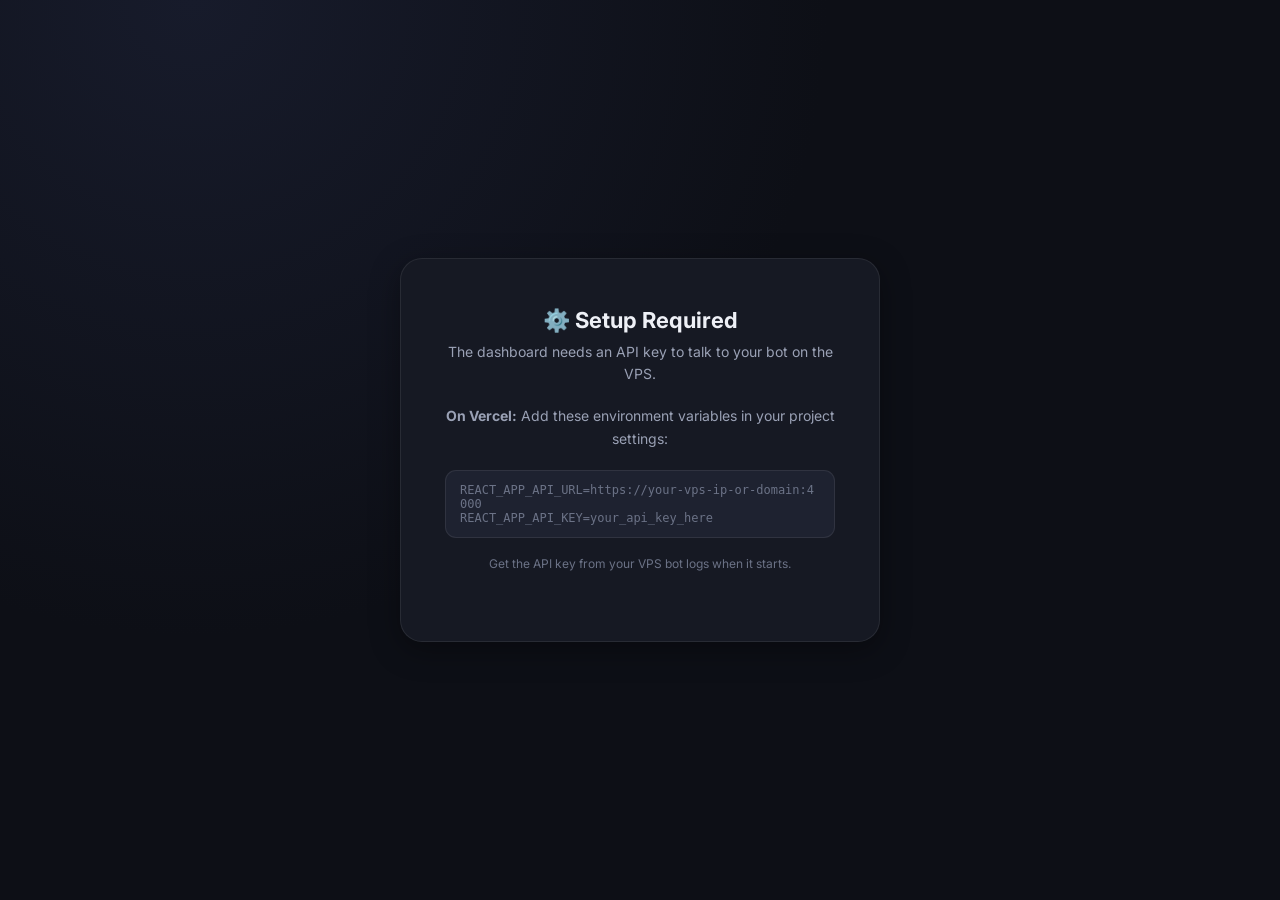
==== vercel-dashboard/public/index.html @ e4121de7 "Add files via upload" ====
<!DOCTYPE html>
<html lang="en">
<head>
  <meta charset="UTF-8" />
  <meta name="viewport" content="width=device-width, initial-scale=1.0" />
  <title>StatHive Dashboard</title>
  <link rel="preconnect" href="https://fonts.googleapis.com" />
  <link rel="preconnect" href="https://fonts.gstatic.com" crossorigin />
  <link href="https://fonts.googleapis.com/css2?family=Inter:wght@400;500;600;700;800&display=swap" rel="stylesheet" />
  <style>
    :root {
      --bg: #0d0f16;
      --surface: #161923;
      --surface-2: #1e2230;
      --surface-3: #262b3d;
      --border: rgba(255, 255, 255, 0.08);
      --border-soft: rgba(255, 255, 255, 0.05);
      --text: #eef0f6;
      --text-dim: #9aa1b5;
      --text-faint: #6b7286;
      --accent: #5865f2;
      --accent-hover: #6f7bf5;
      --success: #57f287;
      --danger: #ed4245;
      --danger-soft: rgba(237, 66, 69, 0.15);
      --warning: #f5a623;
      --radius-lg: 22px;
      --radius-md: 16px;
      --radius-sm: 11px;
      --shadow: 0 8px 30px rgba(0, 0, 0, 0.35);
    }
    * { box-sizing: border-box; }
    html, body { height: 100%; }
    body {
      margin: 0;
      font-family: "Inter", -apple-system, BlinkMacSystemFont, sans-serif;
      background: radial-gradient(circle at 15% 0%, #171b2b 0%, var(--bg) 45%);
      color: var(--text);
      min-height: 100vh;
    }
    #app { min-height: 100vh; display: flex; flex-direction: column; }
    .loading-screen { min-height: 100vh; display: flex; align-items: center; justify-content: center; }
    .spinner { width: 36px; height: 36px; border-radius: 50%; border: 3px solid var(--border); border-top-color: var(--accent); animation: spin 0.8s linear infinite; }
    @keyframes spin { to { transform: rotate(360deg); } }

    .setup-card { background: var(--surface); border: 1px solid var(--border); border-radius: var(--radius-lg); box-shadow: var(--shadow); padding: 48px 44px; text-align: center; max-width: 480px; }
    .setup-card h1 { font-size: 22px; margin: 0 0 8px; font-weight: 700; }
    .setup-card p { color: var(--text-dim); font-size: 14px; margin: 0 0 20px; line-height: 1.6; }
    .code-block { background: var(--surface-2); border: 1px solid var(--border); border-radius: var(--radius-sm); padding: 12px 14px; font-family: monospace; font-size: 12px; text-align: left; word-break: break-all; margin-bottom: 16px; color: var(--text-faint); }

    .topbar { display: flex; align-items: center; justify-content: space-between; padding: 16px 28px; border-bottom: 1px solid var(--border-soft); position: sticky; top: 0; background: rgba(13, 15, 22, 0.85); backdrop-filter: blur(10px); z-index: 10; }
    .topbar-left { display: flex; align-items: center; gap: 14px; }
    .brand { display: flex; align-items: center; gap: 10px; font-weight: 800; font-size: 16px; text-decoration: none; color: var(--text); }
    .brand .logo-sm { width: 30px; height: 30px; border-radius: 9px; background: linear-gradient(135deg, var(--accent), #8b5cf6); display: flex; align-items: center; justify-content: center; font-size: 15px; }
    .guild-chip { display: flex; align-items: center; gap: 8px; font-weight: 600; font-size: 15px; }
    .guild-chip .icon { width: 26px; height: 26px; border-radius: 8px; background: var(--surface-3); display: flex; align-items: center; justify-content: center; font-size: 12px; font-weight: 700; }
    .crumb-sep { color: var(--text-faint); }

    .page { max-width: 980px; margin: 0 auto; padding: 32px 24px 80px; width: 100%; flex: 1; }
    .page-header { display: flex; align-items: center; justify-content: space-between; margin-bottom: 24px; flex-wrap: wrap; gap: 12px; }
    .page-header h1 { font-size: 22px; margin: 0; font-weight: 800; }
    .page-header p { color: var(--text-dim); font-size: 14px; margin: 4px 0 0; }

    .btn { display: inline-flex; align-items: center; justify-content: center; gap: 8px; border: none; border-radius: var(--radius-sm); padding: 11px 20px; font-family: inherit; font-size: 14px; font-weight: 600; cursor: pointer; transition: all 0.15s ease; }
    .btn-primary { background: var(--accent); color: white; }
    .btn-primary:hover { background: var(--accent-hover); transform: translateY(-1px); }
    .btn-secondary { background: var(--surface-3); color: var(--text); }
    .btn-secondary:hover { background: #303650; }
    .btn-danger { background: var(--danger-soft); color: #ff8183; }
    .btn-danger:hover { background: rgba(237, 66, 69, 0.28); }
    .btn-sm { padding: 7px 14px; font-size: 13px; }

    .guild-grid { display: grid; grid-template-columns: repeat(auto-fill, minmax(220px, 1fr)); gap: 16px; }
    .guild-card { background: var(--surface); border: 1px solid var(--border); border-radius: var(--radius-md); padding: 20px; display: flex; flex-direction: column; align-items: center; gap: 12px; text-align: center; cursor: pointer; transition: all 0.15s ease; }
    .guild-card:hover { border-color: var(--accent); transform: translateY(-2px); }
    .guild-card .icon { width: 64px; height: 64px; border-radius: 18px; background: var(--surface-3); display: flex; align-items: center; justify-content: center; font-size: 28px; font-weight: 700; }
    .guild-card .name { font-weight: 600; font-size: 14px; }

    .tabs { display: flex; gap: 6px; border-bottom: 1px solid var(--border-soft); margin-bottom: 24px; }
    .tab { padding: 10px 18px; font-size: 14px; font-weight: 600; color: var(--text-dim); cursor: pointer; border-radius: var(--radius-sm) var(--radius-sm) 0 0; border-bottom: 2px solid transparent; }
    .tab:hover { color: var(--text); }
    .tab.active { color: var(--text); border-bottom-color: var(--accent); }

    .card { background: var(--surface); border: 1px solid var(--border); border-radius: var(--radius-lg); padding: 24px; }
    .status-list { display: flex; flex-direction: column; gap: 12px; }
    .status-card { background: var(--surface); border: 1px solid var(--border); border-left: 4px solid var(--surface-3); border-radius: var(--radius-md); padding: 16px 18px; display: flex; align-items: center; justify-content: space-between; gap: 16px; flex-wrap: wrap; }
    .status-card .info { display: flex; flex-direction: column; gap: 4px; min-width: 0; }
    .status-card .info .name { font-weight: 700; font-size: 15px; }
    .status-card .info .meta { font-size: 12.5px; color: var(--text-dim); display: flex; gap: 10px; flex-wrap: wrap; }
    .status-card .actions { display: flex; gap: 8px; }
    .status-card.online { border-left-color: var(--success); }
    .status-card.offline { border-left-color: var(--danger); }

    .empty-state { text-align: center; padding: 60px 20px; color: var(--text-dim); background: var(--surface); border-radius: var(--radius-lg); border: 1px solid var(--border); }

    .modal-backdrop { position: fixed; inset: 0; background: rgba(5, 6, 10, 0.65); display: flex; align-items: center; justify-content: center; padding: 20px; z-index: 100; backdrop-filter: blur(2px); }
    .modal { background: var(--surface); border: 1px solid var(--border); border-radius: var(--radius-lg); box-shadow: var(--shadow); padding: 28px; width: 100%; max-width: 560px; max-height: 88vh; overflow-y: auto; }
    .modal h2 { margin: 0 0 20px; font-size: 18px; font-weight: 800; }
    .modal-actions { display: flex; justify-content: flex-end; gap: 10px; margin-top: 22px; }

    .field { margin-bottom: 16px; }
    .field label { display: block; font-size: 13px; font-weight: 600; margin-bottom: 6px; color: var(--text-dim); }
    input, select { width: 100%; background: var(--surface-2); border: 1px solid var(--border); color: var(--text); border-radius: var(--radius-sm); padding: 10px 13px; font-family: inherit; font-size: 14px; }
    input:focus, select:focus { outline: none; border-color: var(--accent); }
    .field-row { display: grid; grid-template-columns: 1fr 1fr; gap: 14px; }
    @media (max-width: 560px) { .field-row { grid-template-columns: 1fr; } }

    .toast-stack { position: fixed; bottom: 20px; right: 20px; display: flex; flex-direction: column; gap: 10px; z-index: 200; }
    .toast { background: var(--surface-3); border: 1px solid var(--border); border-radius: var(--radius-sm); padding: 12px 16px; font-size: 13.5px; box-shadow: var(--shadow); max-width: 320px; animation: toast-in 0.2s ease; }
    .toast.success { border-color: rgba(87, 242, 135, 0.4); color: #8ff5b0; }
    .toast.error { border-color: rgba(237, 66, 69, 0.4); color: #ff9d9e; }
    @keyframes toast-in { from { opacity: 0; transform: translateY(6px); } to { opacity: 1; transform: translateY(0); } }
  </style>
</head>
<body>
  <div id="app">
    <div class="loading-screen"><div class="spinner"></div></div>
  </div>

  <script src="/config.js"></script>
  <script>
    const app = document.getElementById("app");

    // Get API URL and key from environment (Vercel env vars)
    // window.ENV is set by config.js which reads from process.env (Vercel) or localStorage (browser)
    const API_URL = (window.ENV?.API_URL ?? "http://localhost:4000").replace(/\/$/, "");
    const API_KEY = window.ENV?.API_KEY || "";

    if (!API_KEY) {
      app.innerHTML = `
        <div class="loading-screen">
          <div class="setup-card">
            <h1>⚙️ Setup Required</h1>
            <p>The dashboard needs an API key to talk to your bot on the VPS.</p>
            <p><strong>On Vercel:</strong> Add these environment variables in your project settings:</p>
            <div class="code-block">REACT_APP_API_URL=https://your-vps-ip-or-domain:4000<br>REACT_APP_API_KEY=your_api_key_here</div>
            <p style="font-size:12px;color:var(--text-faint);">Get the API key from your VPS bot logs when it starts.</p>
          </div>
        </div>`;
      throw new Error("Missing API configuration");
    }

    async function api(path, options = {}) {
      const res = await fetch(`${API_URL}${path}`, {
        method: options.method || "GET",
        headers: {
          ...(options.body ? { "Content-Type": "application/json" } : {}),
          "Authorization": `Bearer ${API_KEY}`,
        },
        body: options.body ? JSON.stringify(options.body) : undefined,
      });
      if (res.status === 204) return null;
      let data;
      try { data = await res.json(); } catch {}
      if (!res.ok) throw new Error((data?.error) || `Request failed (${res.status})`);
      return data;
    }

    function toast(message, type = "success") {
      let stack = document.querySelector(".toast-stack");
      if (!stack) { stack = document.createElement("div"); stack.className = "toast-stack"; document.body.appendChild(stack); }
      const el = document.createElement("div");
      el.className = `toast ${type}`;
      el.textContent = message;
      stack.appendChild(el);
      setTimeout(() => el.remove(), 4500);
    }

    function escapeHtml(str) {
      return String(str || "").replace(/[&<>"']/g, c => ({ "&": "&amp;", "<": "&lt;", ">": "&gt;", '"': "&quot;", "'": "&#39;" }[c]));
    }

    const state = { guildId: null, activeTab: "statuses" };

    function navigate(path) {
      history.pushState({}, "", path);
      render();
    }
    window.addEventListener("popstate", render);

    async function render() {
      const path = location.pathname;
      const guildMatch = path.match(/^\/g\/([0-9]+)/);

      if (guildMatch) {
        state.guildId = guildMatch[1];
        renderGuildDashboard(state.guildId);
      } else {
        renderPicker();
      }
    }

    async function renderPicker() {
      // List guilds — we only show guilds the bot is in. User has to enter the guild ID.
      app.innerHTML = `
        <div class="loading-screen">
          <div class="setup-card">
            <h1>🐝 StatHive Dashboard</h1>
            <p>Enter your server ID to manage its status cards and bot appearance.</p>
            <div class="field">
              <label>Server/Guild ID</label>
              <input type="text" id="guild-id-input" placeholder="123456789012345678" />
            </div>
            <button class="btn btn-primary btn-block" id="connect-btn">Connect to server</button>
            <p style="font-size:12px;color:var(--text-faint);margin-top:20px;">To find your server ID: right-click your server in Discord, copy server ID.</p>
          </div>
        </div>`;
      document.getElementById("connect-btn").addEventListener("click", async () => {
        const guildId = document.getElementById("guild-id-input").value.trim();
        if (!guildId || !/^\d+$/.test(guildId)) {
          toast("Invalid server ID", "error");
          return;
        }
        try {
          await api(`/api/guilds/${guildId}`);
          navigate(`/g/${guildId}`);
        } catch (err) {
          toast(`${err.message}`, "error");
        }
      });
    }

    async function renderGuildDashboard(guildId) {
      app.innerHTML = `<div class="loading-screen"><div class="spinner"></div></div>`;

      let guild;
      try {
        guild = await api(`/api/guilds/${guildId}`);
      } catch (err) {
        app.innerHTML = `
          <div class="loading-screen">
            <div class="card" style="max-width:420px;text-align:center;">
              <p style="color:var(--text-dim);">${escapeHtml(err.message)}</p>
              <button class="btn btn-secondary" onclick="location.href='/'">Go back</button>
            </div>
          </div>`;
        return;
      }

      app.innerHTML = `
        <div class="topbar">
          <div class="topbar-left">
            <a class="brand" href="/" onclick="history.pushState({}, '', '/'); render(); return false;"><span class="logo-sm">🐝</span> StatHive</a>
            <span class="crumb-sep">/</span>
            <div class="guild-chip"><span class="icon">${guild.name[0] || "?"}</span>${escapeHtml(guild.name)}</div>
          </div>
        </div>
        <div class="page">
          <div class="tabs">
            <div class="tab ${state.activeTab === "statuses" ? "active" : ""}" data-tab="statuses">Statuses</div>
            <div class="tab ${state.activeTab === "profile" ? "active" : ""}" data-tab="profile">Bot Profile</div>
          </div>
          <div id="tab-content"></div>
        </div>`;

      document.querySelectorAll(".tab").forEach(t => t.addEventListener("click", () => {
        state.activeTab = t.dataset.tab;
        renderGuildDashboard(guildId);
      }));

      if (state.activeTab === "statuses") renderStatusesTab(guildId);
      else renderProfileTab(guildId);
    }

    async function renderStatusesTab(guildId) {
      const content = document.getElementById("tab-content");
      content.innerHTML = `
        <div class="page-header">
          <div><h1 style="font-size:17px;">Tracked statuses</h1><p>Every FiveM server status card posted in this server.</p></div>
          <button class="btn btn-primary" id="new-status-btn">+ New Status</button>
        </div>
        <div id="status-list" class="status-list"><div class="spinner" style="margin: 30px auto;"></div></div>`;

      document.getElementById("new-status-btn").addEventListener("click", () => openStatusModal(guildId));

      try {
        const statuses = await api(`/api/guilds/${guildId}/statuses`);
        const list = document.getElementById("status-list");
        if (statuses.length === 0) {
          list.outerHTML = `<div class="empty-state">No statuses tracked yet. Click <strong>New Status</strong> to add one.</div>`;
          return;
        }
        list.innerHTML = statuses.map(s => `
          <div class="status-card">
            <div class="info">
              <div class="name">${escapeHtml(s.serverName)}</div>
              <div class="meta"><span>🎯 ${escapeHtml(s.serverCode || s.serverAddress || "unknown")}</span><span>#${escapeHtml(s.channelId)}</span></div>
            </div>
            <div class="actions">
              <button class="btn btn-secondary btn-sm" data-edit="${s.messageId}">Edit</button>
              <button class="btn btn-danger btn-sm" data-delete="${s.messageId}">Delete</button>
            </div>
          </div>`).join("");

        statuses.forEach(s => {
          document.querySelector(`[data-edit="${s.messageId}"]`)?.addEventListener("click", () => openStatusModal(guildId, s));
          document.querySelector(`[data-delete="${s.messageId}"]`)?.addEventListener("click", () => {
            if (confirm(`Delete "${s.serverName}"?`)) deleteStatus(guildId, s.messageId);
          });
        });
      } catch (err) {
        document.getElementById("status-list").outerHTML = `<div style="color:#ff9d9e;padding:20px;">${escapeHtml(err.message)}</div>`;
      }
    }

    async function deleteStatus(guildId, messageId) {
      try {
        await api(`/api/guilds/${guildId}/statuses/${messageId}`, { method: "DELETE" });
        toast("Status deleted.");
        renderStatusesTab(guildId);
      } catch (err) {
        toast(err.message, "error");
      }
    }

    async function openStatusModal(guildId, existing = null) {
      const backdrop = document.createElement("div");
      backdrop.className = "modal-backdrop";
      backdrop.innerHTML = `
        <div class="modal">
          <h2>${existing ? "Edit status" : "New status"}</h2>
          <form id="status-form">
            <div class="field">
              <label>Channel</label>
              <select name="channelId" ${existing ? "disabled" : ""} required>
                <option value="">Loading channels...</option>
              </select>
            </div>
            <div class="field"><label>Server name</label><input type="text" name="serverName" value="${escapeHtml(existing?.serverName || "")}" required /></div>
            <div class="field-row">
              <div class="field"><label>Server IP:Port</label><input type="text" name="serverAddress" placeholder="1.2.3.4:30120" value="${escapeHtml(existing?.serverAddress || "")}" /></div>
              <div class="field"><label>CFX code</label><input type="text" name="cfxCode" placeholder="cfx.re/join/abc123" value="${escapeHtml(existing?.serverCode || "")}" /></div>
            </div>
            <div class="modal-actions">
              <button type="button" class="btn btn-secondary" id="cancel-modal">Cancel</button>
              <button type="submit" class="btn btn-primary">${existing ? "Save changes" : "Create status"}</button>
            </div>
          </form>
        </div>`;
      document.body.appendChild(backdrop);
      backdrop.addEventListener("click", (e) => { if (e.target === backdrop) backdrop.remove(); });
      document.getElementById("cancel-modal").addEventListener("click", () => backdrop.remove());

      const channelSelect = backdrop.querySelector('select[name="channelId"]');
      try {
        const channels = await api(`/api/guilds/${guildId}/channels`);
        channelSelect.innerHTML = `<option value="">Select a channel...</option>` +
          channels.map(c => `<option value="${c.id}" ${existing?.channelId === c.id ? "selected" : ""}>#${escapeHtml(c.name)}</option>`).join("");
      } catch (err) {
        channelSelect.innerHTML = `<option value="">Failed to load</option>`;
      }

      document.getElementById("status-form").addEventListener("submit", async (e) => {
        e.preventDefault();
        const formData = new FormData(e.target);
        const body = {
          channelId: existing ? existing.channelId : formData.get("channelId"),
          serverName: formData.get("serverName"),
          serverAddress: formData.get("serverAddress"),
          cfxCode: formData.get("cfxCode"),
          buttons: [],
        };

        try {
          if (existing) {
            await api(`/api/guilds/${guildId}/statuses/${existing.messageId}`, { method: "PATCH", body });
            toast("Status updated.");
          } else {
            await api(`/api/guilds/${guildId}/statuses`, { method: "POST", body });
            toast("Status created.");
          }
          backdrop.remove();
          renderStatusesTab(guildId);
        } catch (err) {
          toast(err.message, "error");
        }
      });
    }

    async function renderProfileTab(guildId) {
      const content = document.getElementById("tab-content");
      content.innerHTML = `
        <div class="page-header"><div><h1 style="font-size:17px;">Bot profile</h1><p>Custom nickname and status-card avatar for this server only.</p></div></div>
        <div class="card" style="max-width:520px;">
          <form id="profile-form">
            <div class="field"><label>Nickname</label><input type="text" name="name" maxlength="32" placeholder="Default bot name" /></div>
            <div class="field"><label>Avatar URL (status cards only)</label><input type="url" name="avatarUrl" placeholder="https://..." /></div>
            <div class="modal-actions" style="justify-content:flex-start;">
              <button type="submit" class="btn btn-primary">Save</button>
              <button type="button" class="btn btn-secondary" id="reset-btn">Reset</button>
            </div>
          </form>
        </div>`;

      const form = document.getElementById("profile-form");
      try {
        const profile = await api(`/api/guilds/${guildId}/profile`);
        form.querySelector('[name="name"]').value = profile.name || "";
        form.querySelector('[name="avatarUrl"]').value = profile.avatarUrl || "";
      } catch (err) {
        toast(`Failed to load profile: ${err.message}`, "error");
      }

      form.addEventListener("submit", async (e) => {
        e.preventDefault();
        const fd = new FormData(form);
        try {
          await api(`/api/guilds/${guildId}/profile`, {
            method: "POST",
            body: { name: fd.get("name") || null, avatarUrl: fd.get("avatarUrl") || null },
          });
          toast("Profile saved.");
        } catch (err) {
          toast(err.message, "error");
        }
      });

      document.getElementById("reset-btn").addEventListener("click", async () => {
        if (!confirm("Reset to defaults?")) return;
        try {
          await api(`/api/guilds/${guildId}/profile/reset`, { method: "POST" });
          form.querySelector('[name="name"]').value = "";
          form.querySelector('[name="avatarUrl"]').value = "";
          toast("Profile reset.");
        } catch (err) {
          toast(err.message, "error");
        }
      });
    }

    render();
  </script>
</body>
</html>
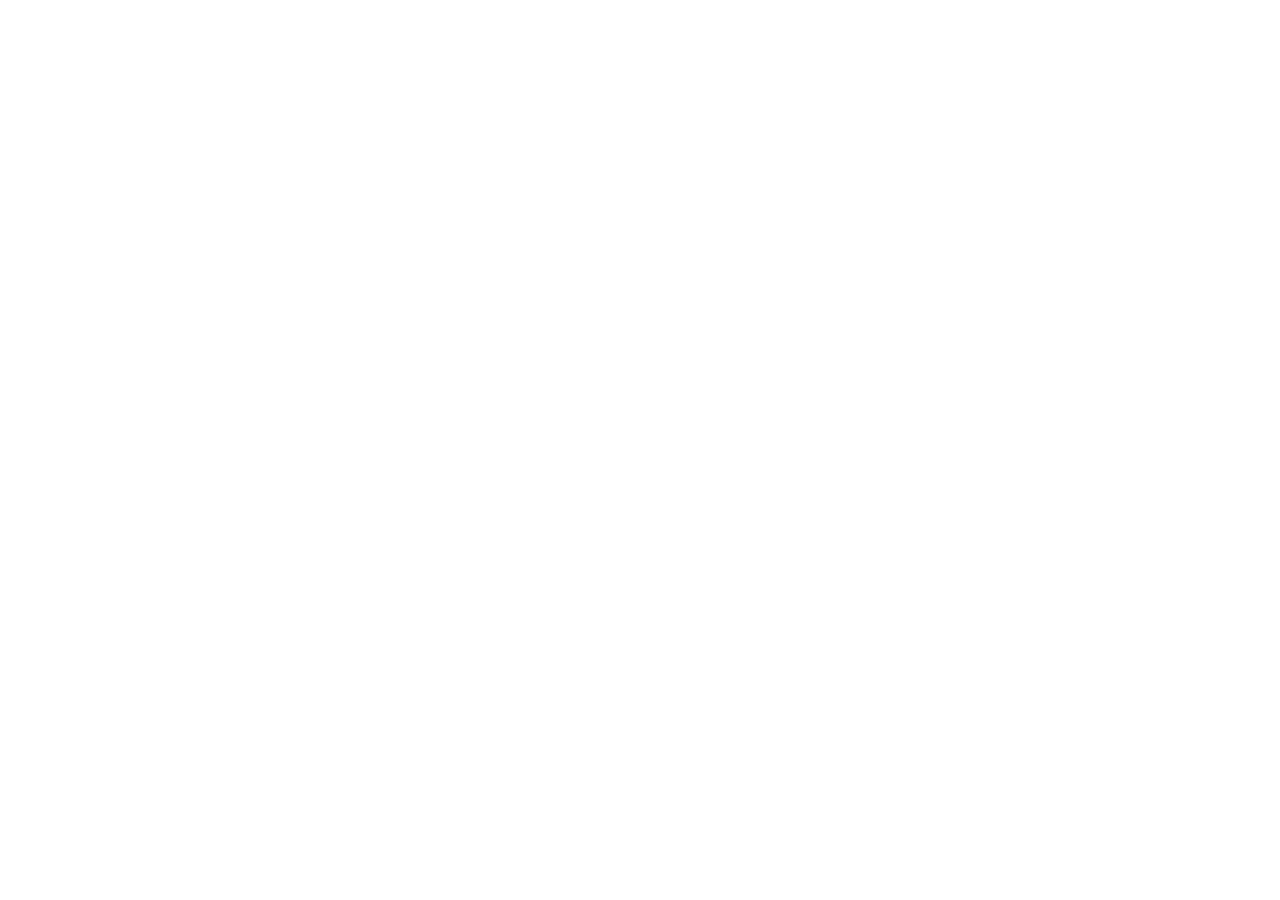
==== commit b224ea24: "Add files via upload" ====
--- a/vercel-dashboard/public/index.html
+++ b/vercel-dashboard/public/index.html
@@ -4,431 +4,16 @@
   <meta charset="UTF-8" />
   <meta name="viewport" content="width=device-width, initial-scale=1.0" />
   <title>StatHive Dashboard</title>
+  <link rel="icon" type="image/png" href="/favicon.png" />
   <link rel="preconnect" href="https://fonts.googleapis.com" />
   <link rel="preconnect" href="https://fonts.gstatic.com" crossorigin />
   <link href="https://fonts.googleapis.com/css2?family=Inter:wght@400;500;600;700;800&display=swap" rel="stylesheet" />
-  <style>
-    :root {
-      --bg: #0d0f16;
-      --surface: #161923;
-      --surface-2: #1e2230;
-      --surface-3: #262b3d;
-      --border: rgba(255, 255, 255, 0.08);
-      --border-soft: rgba(255, 255, 255, 0.05);
-      --text: #eef0f6;
-      --text-dim: #9aa1b5;
-      --text-faint: #6b7286;
-      --accent: #5865f2;
-      --accent-hover: #6f7bf5;
-      --success: #57f287;
-      --danger: #ed4245;
-      --danger-soft: rgba(237, 66, 69, 0.15);
-      --warning: #f5a623;
-      --radius-lg: 22px;
-      --radius-md: 16px;
-      --radius-sm: 11px;
-      --shadow: 0 8px 30px rgba(0, 0, 0, 0.35);
-    }
-    * { box-sizing: border-box; }
-    html, body { height: 100%; }
-    body {
-      margin: 0;
-      font-family: "Inter", -apple-system, BlinkMacSystemFont, sans-serif;
-      background: radial-gradient(circle at 15% 0%, #171b2b 0%, var(--bg) 45%);
-      color: var(--text);
-      min-height: 100vh;
-    }
-    #app { min-height: 100vh; display: flex; flex-direction: column; }
-    .loading-screen { min-height: 100vh; display: flex; align-items: center; justify-content: center; }
-    .spinner { width: 36px; height: 36px; border-radius: 50%; border: 3px solid var(--border); border-top-color: var(--accent); animation: spin 0.8s linear infinite; }
-    @keyframes spin { to { transform: rotate(360deg); } }
-
-    .setup-card { background: var(--surface); border: 1px solid var(--border); border-radius: var(--radius-lg); box-shadow: var(--shadow); padding: 48px 44px; text-align: center; max-width: 480px; }
-    .setup-card h1 { font-size: 22px; margin: 0 0 8px; font-weight: 700; }
-    .setup-card p { color: var(--text-dim); font-size: 14px; margin: 0 0 20px; line-height: 1.6; }
-    .code-block { background: var(--surface-2); border: 1px solid var(--border); border-radius: var(--radius-sm); padding: 12px 14px; font-family: monospace; font-size: 12px; text-align: left; word-break: break-all; margin-bottom: 16px; color: var(--text-faint); }
-
-    .topbar { display: flex; align-items: center; justify-content: space-between; padding: 16px 28px; border-bottom: 1px solid var(--border-soft); position: sticky; top: 0; background: rgba(13, 15, 22, 0.85); backdrop-filter: blur(10px); z-index: 10; }
-    .topbar-left { display: flex; align-items: center; gap: 14px; }
-    .brand { display: flex; align-items: center; gap: 10px; font-weight: 800; font-size: 16px; text-decoration: none; color: var(--text); }
-    .brand .logo-sm { width: 30px; height: 30px; border-radius: 9px; background: linear-gradient(135deg, var(--accent), #8b5cf6); display: flex; align-items: center; justify-content: center; font-size: 15px; }
-    .guild-chip { display: flex; align-items: center; gap: 8px; font-weight: 600; font-size: 15px; }
-    .guild-chip .icon { width: 26px; height: 26px; border-radius: 8px; background: var(--surface-3); display: flex; align-items: center; justify-content: center; font-size: 12px; font-weight: 700; }
-    .crumb-sep { color: var(--text-faint); }
-
-    .page { max-width: 980px; margin: 0 auto; padding: 32px 24px 80px; width: 100%; flex: 1; }
-    .page-header { display: flex; align-items: center; justify-content: space-between; margin-bottom: 24px; flex-wrap: wrap; gap: 12px; }
-    .page-header h1 { font-size: 22px; margin: 0; font-weight: 800; }
-    .page-header p { color: var(--text-dim); font-size: 14px; margin: 4px 0 0; }
-
-    .btn { display: inline-flex; align-items: center; justify-content: center; gap: 8px; border: none; border-radius: var(--radius-sm); padding: 11px 20px; font-family: inherit; font-size: 14px; font-weight: 600; cursor: pointer; transition: all 0.15s ease; }
-    .btn-primary { background: var(--accent); color: white; }
-    .btn-primary:hover { background: var(--accent-hover); transform: translateY(-1px); }
-    .btn-secondary { background: var(--surface-3); color: var(--text); }
-    .btn-secondary:hover { background: #303650; }
-    .btn-danger { background: var(--danger-soft); color: #ff8183; }
-    .btn-danger:hover { background: rgba(237, 66, 69, 0.28); }
-    .btn-sm { padding: 7px 14px; font-size: 13px; }
-
-    .guild-grid { display: grid; grid-template-columns: repeat(auto-fill, minmax(220px, 1fr)); gap: 16px; }
-    .guild-card { background: var(--surface); border: 1px solid var(--border); border-radius: var(--radius-md); padding: 20px; display: flex; flex-direction: column; align-items: center; gap: 12px; text-align: center; cursor: pointer; transition: all 0.15s ease; }
-    .guild-card:hover { border-color: var(--accent); transform: translateY(-2px); }
-    .guild-card .icon { width: 64px; height: 64px; border-radius: 18px; background: var(--surface-3); display: flex; align-items: center; justify-content: center; font-size: 28px; font-weight: 700; }
-    .guild-card .name { font-weight: 600; font-size: 14px; }
-
-    .tabs { display: flex; gap: 6px; border-bottom: 1px solid var(--border-soft); margin-bottom: 24px; }
-    .tab { padding: 10px 18px; font-size: 14px; font-weight: 600; color: var(--text-dim); cursor: pointer; border-radius: var(--radius-sm) var(--radius-sm) 0 0; border-bottom: 2px solid transparent; }
-    .tab:hover { color: var(--text); }
-    .tab.active { color: var(--text); border-bottom-color: var(--accent); }
-
-    .card { background: var(--surface); border: 1px solid var(--border); border-radius: var(--radius-lg); padding: 24px; }
-    .status-list { display: flex; flex-direction: column; gap: 12px; }
-    .status-card { background: var(--surface); border: 1px solid var(--border); border-left: 4px solid var(--surface-3); border-radius: var(--radius-md); padding: 16px 18px; display: flex; align-items: center; justify-content: space-between; gap: 16px; flex-wrap: wrap; }
-    .status-card .info { display: flex; flex-direction: column; gap: 4px; min-width: 0; }
-    .status-card .info .name { font-weight: 700; font-size: 15px; }
-    .status-card .info .meta { font-size: 12.5px; color: var(--text-dim); display: flex; gap: 10px; flex-wrap: wrap; }
-    .status-card .actions { display: flex; gap: 8px; }
-    .status-card.online { border-left-color: var(--success); }
-    .status-card.offline { border-left-color: var(--danger); }
-
-    .empty-state { text-align: center; padding: 60px 20px; color: var(--text-dim); background: var(--surface); border-radius: var(--radius-lg); border: 1px solid var(--border); }
-
-    .modal-backdrop { position: fixed; inset: 0; background: rgba(5, 6, 10, 0.65); display: flex; align-items: center; justify-content: center; padding: 20px; z-index: 100; backdrop-filter: blur(2px); }
-    .modal { background: var(--surface); border: 1px solid var(--border); border-radius: var(--radius-lg); box-shadow: var(--shadow); padding: 28px; width: 100%; max-width: 560px; max-height: 88vh; overflow-y: auto; }
-    .modal h2 { margin: 0 0 20px; font-size: 18px; font-weight: 800; }
-    .modal-actions { display: flex; justify-content: flex-end; gap: 10px; margin-top: 22px; }
-
-    .field { margin-bottom: 16px; }
-    .field label { display: block; font-size: 13px; font-weight: 600; margin-bottom: 6px; color: var(--text-dim); }
-    input, select { width: 100%; background: var(--surface-2); border: 1px solid var(--border); color: var(--text); border-radius: var(--radius-sm); padding: 10px 13px; font-family: inherit; font-size: 14px; }
-    input:focus, select:focus { outline: none; border-color: var(--accent); }
-    .field-row { display: grid; grid-template-columns: 1fr 1fr; gap: 14px; }
-    @media (max-width: 560px) { .field-row { grid-template-columns: 1fr; } }
-
-    .toast-stack { position: fixed; bottom: 20px; right: 20px; display: flex; flex-direction: column; gap: 10px; z-index: 200; }
-    .toast { background: var(--surface-3); border: 1px solid var(--border); border-radius: var(--radius-sm); padding: 12px 16px; font-size: 13.5px; box-shadow: var(--shadow); max-width: 320px; animation: toast-in 0.2s ease; }
-    .toast.success { border-color: rgba(87, 242, 135, 0.4); color: #8ff5b0; }
-    .toast.error { border-color: rgba(237, 66, 69, 0.4); color: #ff9d9e; }
-    @keyframes toast-in { from { opacity: 0; transform: translateY(6px); } to { opacity: 1; transform: translateY(0); } }
-  </style>
+  <link rel="stylesheet" href="/style.css" />
 </head>
 <body>
   <div id="app">
     <div class="loading-screen"><div class="spinner"></div></div>
   </div>
-
-  <script src="/config.js"></script>
-  <script>
-    const app = document.getElementById("app");
-
-    // Get API URL and key from environment (Vercel env vars)
-    // window.ENV is set by config.js which reads from process.env (Vercel) or localStorage (browser)
-    const API_URL = (window.ENV?.API_URL ?? "http://localhost:4000").replace(/\/$/, "");
-    const API_KEY = window.ENV?.API_KEY || "";
-
-    if (!API_KEY) {
-      app.innerHTML = `
-        <div class="loading-screen">
-          <div class="setup-card">
-            <h1>⚙️ Setup Required</h1>
-            <p>The dashboard needs an API key to talk to your bot on the VPS.</p>
-            <p><strong>On Vercel:</strong> Add these environment variables in your project settings:</p>
-            <div class="code-block">REACT_APP_API_URL=https://your-vps-ip-or-domain:4000<br>REACT_APP_API_KEY=your_api_key_here</div>
-            <p style="font-size:12px;color:var(--text-faint);">Get the API key from your VPS bot logs when it starts.</p>
-          </div>
-        </div>`;
-      throw new Error("Missing API configuration");
-    }
-
-    async function api(path, options = {}) {
-      const res = await fetch(`${API_URL}${path}`, {
-        method: options.method || "GET",
-        headers: {
-          ...(options.body ? { "Content-Type": "application/json" } : {}),
-          "Authorization": `Bearer ${API_KEY}`,
-        },
-        body: options.body ? JSON.stringify(options.body) : undefined,
-      });
-      if (res.status === 204) return null;
-      let data;
-      try { data = await res.json(); } catch {}
-      if (!res.ok) throw new Error((data?.error) || `Request failed (${res.status})`);
-      return data;
-    }
-
-    function toast(message, type = "success") {
-      let stack = document.querySelector(".toast-stack");
-      if (!stack) { stack = document.createElement("div"); stack.className = "toast-stack"; document.body.appendChild(stack); }
-      const el = document.createElement("div");
-      el.className = `toast ${type}`;
-      el.textContent = message;
-      stack.appendChild(el);
-      setTimeout(() => el.remove(), 4500);
-    }
-
-    function escapeHtml(str) {
-      return String(str || "").replace(/[&<>"']/g, c => ({ "&": "&amp;", "<": "&lt;", ">": "&gt;", '"': "&quot;", "'": "&#39;" }[c]));
-    }
-
-    const state = { guildId: null, activeTab: "statuses" };
-
-    function navigate(path) {
-      history.pushState({}, "", path);
-      render();
-    }
-    window.addEventListener("popstate", render);
-
-    async function render() {
-      const path = location.pathname;
-      const guildMatch = path.match(/^\/g\/([0-9]+)/);
-
-      if (guildMatch) {
-        state.guildId = guildMatch[1];
-        renderGuildDashboard(state.guildId);
-      } else {
-        renderPicker();
-      }
-    }
-
-    async function renderPicker() {
-      // List guilds — we only show guilds the bot is in. User has to enter the guild ID.
-      app.innerHTML = `
-        <div class="loading-screen">
-          <div class="setup-card">
-            <h1>🐝 StatHive Dashboard</h1>
-            <p>Enter your server ID to manage its status cards and bot appearance.</p>
-            <div class="field">
-              <label>Server/Guild ID</label>
-              <input type="text" id="guild-id-input" placeholder="123456789012345678" />
-            </div>
-            <button class="btn btn-primary btn-block" id="connect-btn">Connect to server</button>
-            <p style="font-size:12px;color:var(--text-faint);margin-top:20px;">To find your server ID: right-click your server in Discord, copy server ID.</p>
-          </div>
-        </div>`;
-      document.getElementById("connect-btn").addEventListener("click", async () => {
-        const guildId = document.getElementById("guild-id-input").value.trim();
-        if (!guildId || !/^\d+$/.test(guildId)) {
-          toast("Invalid server ID", "error");
-          return;
-        }
-        try {
-          await api(`/api/guilds/${guildId}`);
-          navigate(`/g/${guildId}`);
-        } catch (err) {
-          toast(`${err.message}`, "error");
-        }
-      });
-    }
-
-    async function renderGuildDashboard(guildId) {
-      app.innerHTML = `<div class="loading-screen"><div class="spinner"></div></div>`;
-
-      let guild;
-      try {
-        guild = await api(`/api/guilds/${guildId}`);
-      } catch (err) {
-        app.innerHTML = `
-          <div class="loading-screen">
-            <div class="card" style="max-width:420px;text-align:center;">
-              <p style="color:var(--text-dim);">${escapeHtml(err.message)}</p>
-              <button class="btn btn-secondary" onclick="location.href='/'">Go back</button>
-            </div>
-          </div>`;
-        return;
-      }
-
-      app.innerHTML = `
-        <div class="topbar">
-          <div class="topbar-left">
-            <a class="brand" href="/" onclick="history.pushState({}, '', '/'); render(); return false;"><span class="logo-sm">🐝</span> StatHive</a>
-            <span class="crumb-sep">/</span>
-            <div class="guild-chip"><span class="icon">${guild.name[0] || "?"}</span>${escapeHtml(guild.name)}</div>
-          </div>
-        </div>
-        <div class="page">
-          <div class="tabs">
-            <div class="tab ${state.activeTab === "statuses" ? "active" : ""}" data-tab="statuses">Statuses</div>
-            <div class="tab ${state.activeTab === "profile" ? "active" : ""}" data-tab="profile">Bot Profile</div>
-          </div>
-          <div id="tab-content"></div>
-        </div>`;
-
-      document.querySelectorAll(".tab").forEach(t => t.addEventListener("click", () => {
-        state.activeTab = t.dataset.tab;
-        renderGuildDashboard(guildId);
-      }));
-
-      if (state.activeTab === "statuses") renderStatusesTab(guildId);
-      else renderProfileTab(guildId);
-    }
-
-    async function renderStatusesTab(guildId) {
-      const content = document.getElementById("tab-content");
-      content.innerHTML = `
-        <div class="page-header">
-          <div><h1 style="font-size:17px;">Tracked statuses</h1><p>Every FiveM server status card posted in this server.</p></div>
-          <button class="btn btn-primary" id="new-status-btn">+ New Status</button>
-        </div>
-        <div id="status-list" class="status-list"><div class="spinner" style="margin: 30px auto;"></div></div>`;
-
-      document.getElementById("new-status-btn").addEventListener("click", () => openStatusModal(guildId));
-
-      try {
-        const statuses = await api(`/api/guilds/${guildId}/statuses`);
-        const list = document.getElementById("status-list");
-        if (statuses.length === 0) {
-          list.outerHTML = `<div class="empty-state">No statuses tracked yet. Click <strong>New Status</strong> to add one.</div>`;
-          return;
-        }
-        list.innerHTML = statuses.map(s => `
-          <div class="status-card">
-            <div class="info">
-              <div class="name">${escapeHtml(s.serverName)}</div>
-              <div class="meta"><span>🎯 ${escapeHtml(s.serverCode || s.serverAddress || "unknown")}</span><span>#${escapeHtml(s.channelId)}</span></div>
-            </div>
-            <div class="actions">
-              <button class="btn btn-secondary btn-sm" data-edit="${s.messageId}">Edit</button>
-              <button class="btn btn-danger btn-sm" data-delete="${s.messageId}">Delete</button>
-            </div>
-          </div>`).join("");
-
-        statuses.forEach(s => {
-          document.querySelector(`[data-edit="${s.messageId}"]`)?.addEventListener("click", () => openStatusModal(guildId, s));
-          document.querySelector(`[data-delete="${s.messageId}"]`)?.addEventListener("click", () => {
-            if (confirm(`Delete "${s.serverName}"?`)) deleteStatus(guildId, s.messageId);
-          });
-        });
-      } catch (err) {
-        document.getElementById("status-list").outerHTML = `<div style="color:#ff9d9e;padding:20px;">${escapeHtml(err.message)}</div>`;
-      }
-    }
-
-    async function deleteStatus(guildId, messageId) {
-      try {
-        await api(`/api/guilds/${guildId}/statuses/${messageId}`, { method: "DELETE" });
-        toast("Status deleted.");
-        renderStatusesTab(guildId);
-      } catch (err) {
-        toast(err.message, "error");
-      }
-    }
-
-    async function openStatusModal(guildId, existing = null) {
-      const backdrop = document.createElement("div");
-      backdrop.className = "modal-backdrop";
-      backdrop.innerHTML = `
-        <div class="modal">
-          <h2>${existing ? "Edit status" : "New status"}</h2>
-          <form id="status-form">
-            <div class="field">
-              <label>Channel</label>
-              <select name="channelId" ${existing ? "disabled" : ""} required>
-                <option value="">Loading channels...</option>
-              </select>
-            </div>
-            <div class="field"><label>Server name</label><input type="text" name="serverName" value="${escapeHtml(existing?.serverName || "")}" required /></div>
-            <div class="field-row">
-              <div class="field"><label>Server IP:Port</label><input type="text" name="serverAddress" placeholder="1.2.3.4:30120" value="${escapeHtml(existing?.serverAddress || "")}" /></div>
-              <div class="field"><label>CFX code</label><input type="text" name="cfxCode" placeholder="cfx.re/join/abc123" value="${escapeHtml(existing?.serverCode || "")}" /></div>
-            </div>
-            <div class="modal-actions">
-              <button type="button" class="btn btn-secondary" id="cancel-modal">Cancel</button>
-              <button type="submit" class="btn btn-primary">${existing ? "Save changes" : "Create status"}</button>
-            </div>
-          </form>
-        </div>`;
-      document.body.appendChild(backdrop);
-      backdrop.addEventListener("click", (e) => { if (e.target === backdrop) backdrop.remove(); });
-      document.getElementById("cancel-modal").addEventListener("click", () => backdrop.remove());
-
-      const channelSelect = backdrop.querySelector('select[name="channelId"]');
-      try {
-        const channels = await api(`/api/guilds/${guildId}/channels`);
-        channelSelect.innerHTML = `<option value="">Select a channel...</option>` +
-          channels.map(c => `<option value="${c.id}" ${existing?.channelId === c.id ? "selected" : ""}>#${escapeHtml(c.name)}</option>`).join("");
-      } catch (err) {
-        channelSelect.innerHTML = `<option value="">Failed to load</option>`;
-      }
-
-      document.getElementById("status-form").addEventListener("submit", async (e) => {
-        e.preventDefault();
-        const formData = new FormData(e.target);
-        const body = {
-          channelId: existing ? existing.channelId : formData.get("channelId"),
-          serverName: formData.get("serverName"),
-          serverAddress: formData.get("serverAddress"),
-          cfxCode: formData.get("cfxCode"),
-          buttons: [],
-        };
-
-        try {
-          if (existing) {
-            await api(`/api/guilds/${guildId}/statuses/${existing.messageId}`, { method: "PATCH", body });
-            toast("Status updated.");
-          } else {
-            await api(`/api/guilds/${guildId}/statuses`, { method: "POST", body });
-            toast("Status created.");
-          }
-          backdrop.remove();
-          renderStatusesTab(guildId);
-        } catch (err) {
-          toast(err.message, "error");
-        }
-      });
-    }
-
-    async function renderProfileTab(guildId) {
-      const content = document.getElementById("tab-content");
-      content.innerHTML = `
-        <div class="page-header"><div><h1 style="font-size:17px;">Bot profile</h1><p>Custom nickname and status-card avatar for this server only.</p></div></div>
-        <div class="card" style="max-width:520px;">
-          <form id="profile-form">
-            <div class="field"><label>Nickname</label><input type="text" name="name" maxlength="32" placeholder="Default bot name" /></div>
-            <div class="field"><label>Avatar URL (status cards only)</label><input type="url" name="avatarUrl" placeholder="https://..." /></div>
-            <div class="modal-actions" style="justify-content:flex-start;">
-              <button type="submit" class="btn btn-primary">Save</button>
-              <button type="button" class="btn btn-secondary" id="reset-btn">Reset</button>
-            </div>
-          </form>
-        </div>`;
-
-      const form = document.getElementById("profile-form");
-      try {
-        const profile = await api(`/api/guilds/${guildId}/profile`);
-        form.querySelector('[name="name"]').value = profile.name || "";
-        form.querySelector('[name="avatarUrl"]').value = profile.avatarUrl || "";
-      } catch (err) {
-        toast(`Failed to load profile: ${err.message}`, "error");
-      }
-
-      form.addEventListener("submit", async (e) => {
-        e.preventDefault();
-        const fd = new FormData(form);
-        try {
-          await api(`/api/guilds/${guildId}/profile`, {
-            method: "POST",
-            body: { name: fd.get("name") || null, avatarUrl: fd.get("avatarUrl") || null },
-          });
-          toast("Profile saved.");
-        } catch (err) {
-          toast(err.message, "error");
-        }
-      });
-
-      document.getElementById("reset-btn").addEventListener("click", async () => {
-        if (!confirm("Reset to defaults?")) return;
-        try {
-          await api(`/api/guilds/${guildId}/profile/reset`, { method: "POST" });
-          form.querySelector('[name="name"]').value = "";
-          form.querySelector('[name="avatarUrl"]').value = "";
-          toast("Profile reset.");
-        } catch (err) {
-          toast(err.message, "error");
-        }
-      });
-    }
-
-    render();
-  </script>
+  <script src="/app.js"></script>
 </body>
 </html>
